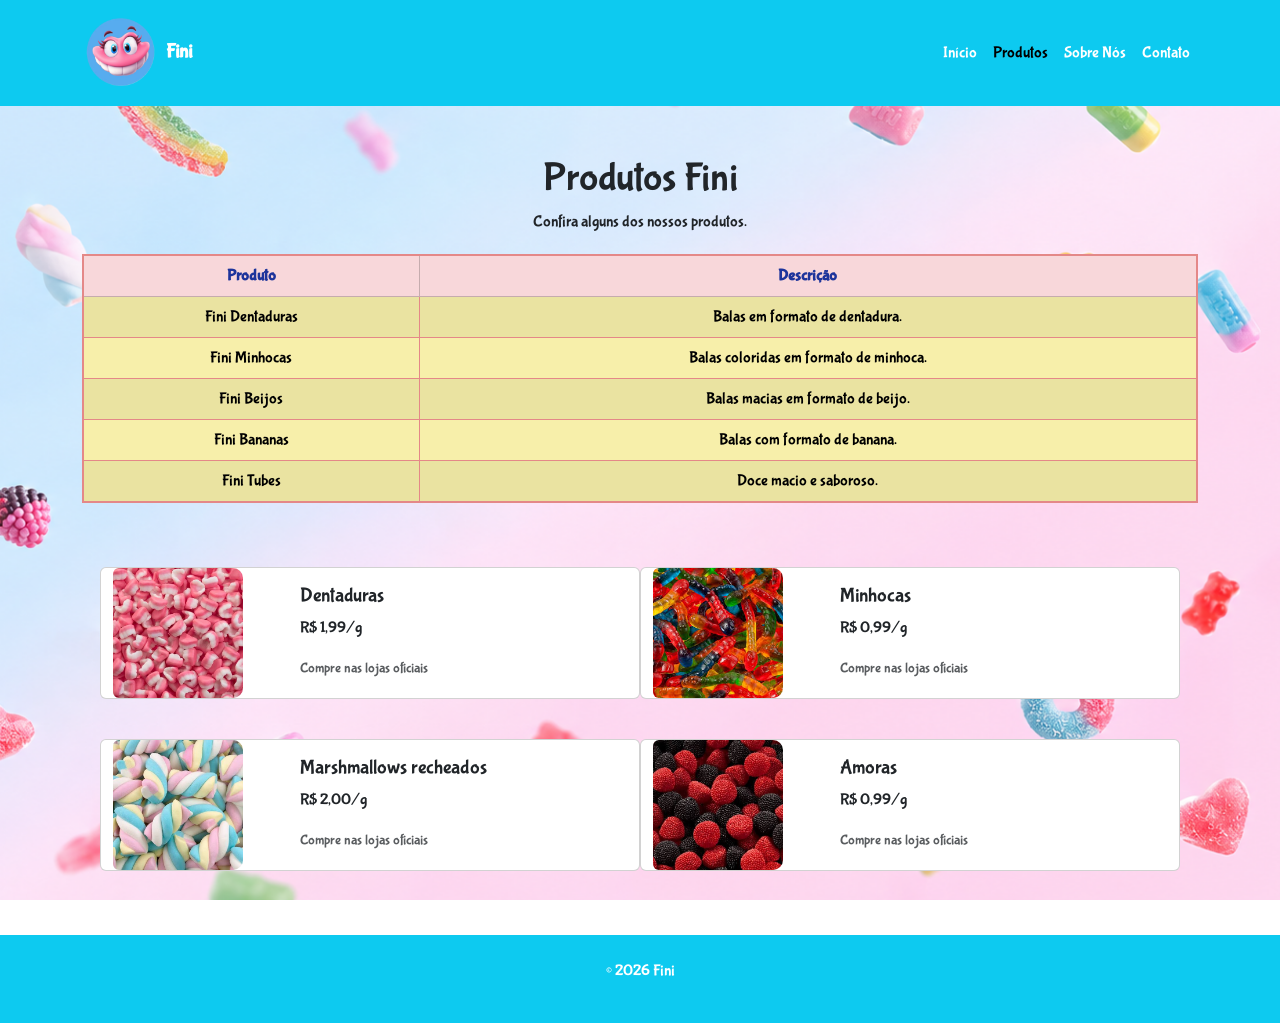
==== produtos.html @ e1259a08 "Add files via upload" ====
<!DOCTYPE html>
<html lang="pt-br">

<head>
    <meta charset="UTF-8">
    <meta name="viewport" content="width=device-width, initial-scale=1.0">

    <link rel="icon" href="Fini_logo.ico" type="image/ico">
    <title>Fini - Produtos</title>

    <link href="https://cdn.jsdelivr.net/npm/bootstrap@5.3.8/dist/css/bootstrap.min.css" rel="stylesheet">

    <link rel="stylesheet" href="style.css">


</head>

<body>

    <nav class="navbar navbar-expand-lg bg-info nav">

        <div class="container">


            <a class="navbar-brand" href="index.html">
                 <img src="Fini.ico" class="icon" alt="">
                <strong>Fini</strong>
            </a>

            <button class="navbar-toggler"
                type="button"
                data-bs-toggle="collapse"
                data-bs-target="#menu">

                <span class="navbar-toggler-icon"></span>

            </button>

            <div class="collapse navbar-collapse" id="menu">

                <ul class="navbar-nav ms-auto">

                    <li class="nav-item">
                        <a class="nav-link" href="index.html">
                            Início
                        </a>
                    </li>

                    <li class="nav-item">
                        <a class="nav-link active" href="produtos.html">
                            Produtos
                        </a>
                    </li>

                    <li class="nav-item">
                        <a class="nav-link" href="sobre.html">
                            Sobre Nós
                        </a>
                    </li>

                    <li class="nav-item">
                        <a class="nav-link" href="contato.html">
                            Contato
                        </a>
                    </li>

                </ul>

            </div>

        </div>

    </nav>

    <main class="container mt-5">

        <h1 class="text-center">
            Produtos Fini
        </h1>

        <p class="text-center">
            Confira alguns dos nossos produtos.
        </p>


        <div class="table-responsive-sm">

            <table class="table table-bordered table-striped text-center tabela">

                <thead class="table-danger">
                    <tr>
                        <th>Produto</th>
                        <th>Descrição</th>
                    </tr>

                </thead>

                <tbody>
                    
                     <tr>
                        <td>Fini Dentaduras</td>
                        <td>Balas em formato de dentadura.</td>
                     </tr>

                     <tr>
                        <td>Fini Minhocas</td>
                        <td>Balas coloridas em formato de minhoca.</td>
                     </tr>

                     <tr>
                        <td>Fini Beijos</td>
                        <td>Balas macias em formato de beijo.</td>
                     </tr>

                     <tr>
                        <td>Fini Bananas</td>
                        <td>Balas com formato de banana.</td>
                     </tr>

                     <tr>
                        <td>Fini Tubes</td>
                        <td>Doce macio e saboroso.</td>
                    </tr>
                </tbody>

            </table>

        </div>

    </main>

    <div class="container mt-5">
        <div class="row g-4 cards-produtos justify-content-center">

            <div class="card mb-3" style="max-width: 540px;">
  <div class="row g-0">
    <div class="col-md-4">
      <img src="produto 1.jpg" class="img-doce rounded-start" alt="...">
    </div>
    <div class="col-md-8">
      <div class="card-body">
        <h5 class="card-title">Dentaduras</h5>
        <p class="card-text">R$ 1,99/g</p>
        <p class="card-text"><small class="text-body-secondary">Compre nas lojas oficiais</small></p>
      </div>
    </div>
  </div>
</div>

<div class="card mb-3" style="max-width: 540px;">
  <div class="row g-0">
    <div class="col-md-4">
      <img src="produtos 2.jpg" class="img-doce rounded-start" alt="...">
    </div>
    <div class="col-md-8">
      <div class="card-body">
        <h5 class="card-title">Minhocas</h5>
        <p class="card-text">R$ 0,99/g</p>
        <p class="card-text"><small class="text-body-secondary">Compre nas lojas oficiais</small></p>
      </div>
    </div>
  </div>
</div>

<div class="card mb-3" style="max-width: 540px;">
  <div class="row g-0">
    <div class="col-md-4">
      <img src="produtos 3.jpg" class="img-doce rounded-start" alt="...">
    </div>
    <div class="col-md-8">
      <div class="card-body">
        <h5 class="card-title">Marshmallows recheados</h5>
        <p class="card-text">R$ 2,00/g</p>
        <p class="card-text"><small class="text-body-secondary">Compre nas lojas oficiais</small></p>
      </div>
    </div>
  </div>
</div>

<div class="card mb-3" style="max-width: 540px;">
  <div class="row g-0">
    <div class="col-md-4">
      <img src="produtos 4.jpg" class="img-doce rounded-start" alt="...">
    </div>
    <div class="col-md-8">
      <div class="card-body">
        <h5 class="card-title">Amoras</h5>
        <p class="card-text">R$ 0,99/g</p>
        <p class="card-text"><small class="text-body-secondary">Compre nas lojas oficiais</small></p>
      </div>
    </div>
  </div>
</div>
        </div>
    </div>
       




    <footer class="text-center mt-5 p-4 bg-info">

        <p>© 2026 Fini</p>

    </footer>


    <script src="https://cdn.jsdelivr.net/npm/bootstrap@5.3.8/dist/js/bootstrap.bundle.min.js"></script>

</body>

</html>
---- style.css ----
@import url('https://fonts.googleapis.com/css2?family=Bubblegum+Sans&display=swap');



.navbar-brand {
    color: white;
}

.nav-link :active {
    color: white;
}

.nav-link {
    color: white;
}

.icon {
    width: 80px;
    height: auto;
}

.tabela {
    border: 2px solid #e48888;
    width: 100%;
    font-family: "Bubblegum Sans", sans-serif;
    margin-top: 20px;
}

.tabela td {
    background-color:rgb(247, 239, 170);
}

.tabela tbody tr:nth-child(even) {
    background-color: #dfb953;
}

.tabela th {
color: rgb(29, 52, 155);
}


.img-fluid{
    width: 100%;
    height: auto;
    border-radius: 20px;
    margin-top: 100px;
    margin-left: 50px;
    margin-right: 50px;
    margin-bottom: 50px;
}

.img-doce {
    justify-content: center;
    align-items: center;
    width: 130px;
    height: auto;
    border-radius: 10px;
}

body {
   font-family: "Bubblegum Sans", sans-serif;
    background-image: url(Background.png);
   background-size: cover;
   background-position: center;
   background-attachment: fixed;
   min-height: 100vh; /* Garante que o fundo ocupe a tela inteira mesmo sem texto */
    display: flex;
    flex-direction: column;
    margin: 0;       
}

main, .conteudo-principal { 
    flex: 1; 
}

footer {
color: white;
width: 100%;
margin: auto;
}
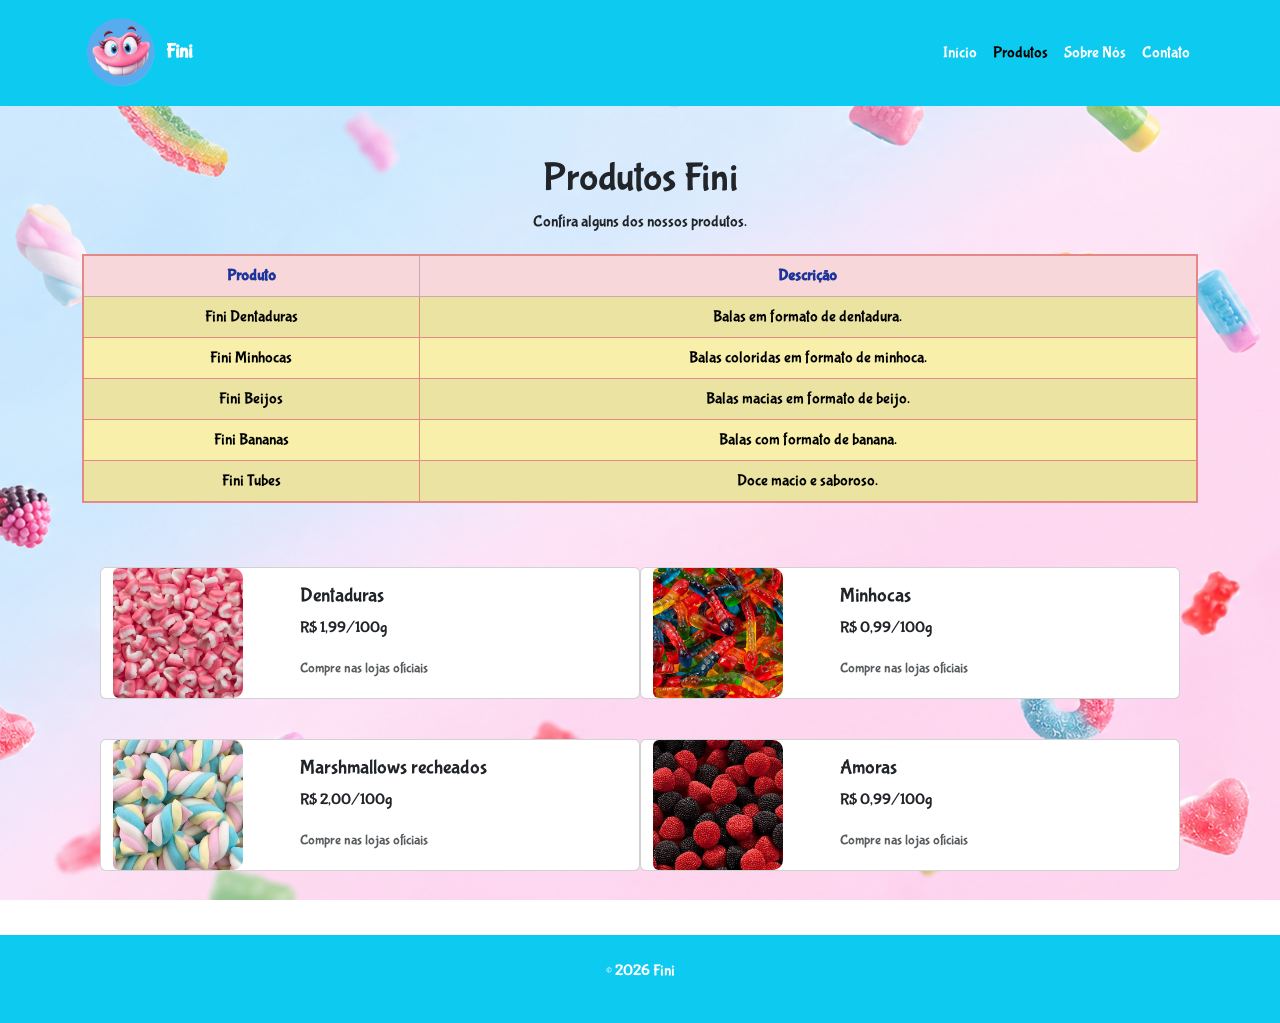
==== commit 8a9f4a64: "Add files via upload" ====
--- a/produtos.html
+++ b/produtos.html
@@ -140,7 +140,7 @@
     <div class="col-md-8">
       <div class="card-body">
         <h5 class="card-title">Dentaduras</h5>
-        <p class="card-text">R$ 1,99/g</p>
+        <p class="card-text">R$ 1,99/100g</p>
         <p class="card-text"><small class="text-body-secondary">Compre nas lojas oficiais</small></p>
       </div>
     </div>
@@ -155,7 +155,7 @@
     <div class="col-md-8">
       <div class="card-body">
         <h5 class="card-title">Minhocas</h5>
-        <p class="card-text">R$ 0,99/g</p>
+        <p class="card-text">R$ 0,99/100g</p>
         <p class="card-text"><small class="text-body-secondary">Compre nas lojas oficiais</small></p>
       </div>
     </div>
@@ -170,7 +170,7 @@
     <div class="col-md-8">
       <div class="card-body">
         <h5 class="card-title">Marshmallows recheados</h5>
-        <p class="card-text">R$ 2,00/g</p>
+        <p class="card-text">R$ 2,00/100g</p>
         <p class="card-text"><small class="text-body-secondary">Compre nas lojas oficiais</small></p>
       </div>
     </div>
@@ -185,7 +185,7 @@
     <div class="col-md-8">
       <div class="card-body">
         <h5 class="card-title">Amoras</h5>
-        <p class="card-text">R$ 0,99/g</p>
+        <p class="card-text">R$ 0,99/100g</p>
         <p class="card-text"><small class="text-body-secondary">Compre nas lojas oficiais</small></p>
       </div>
     </div>
